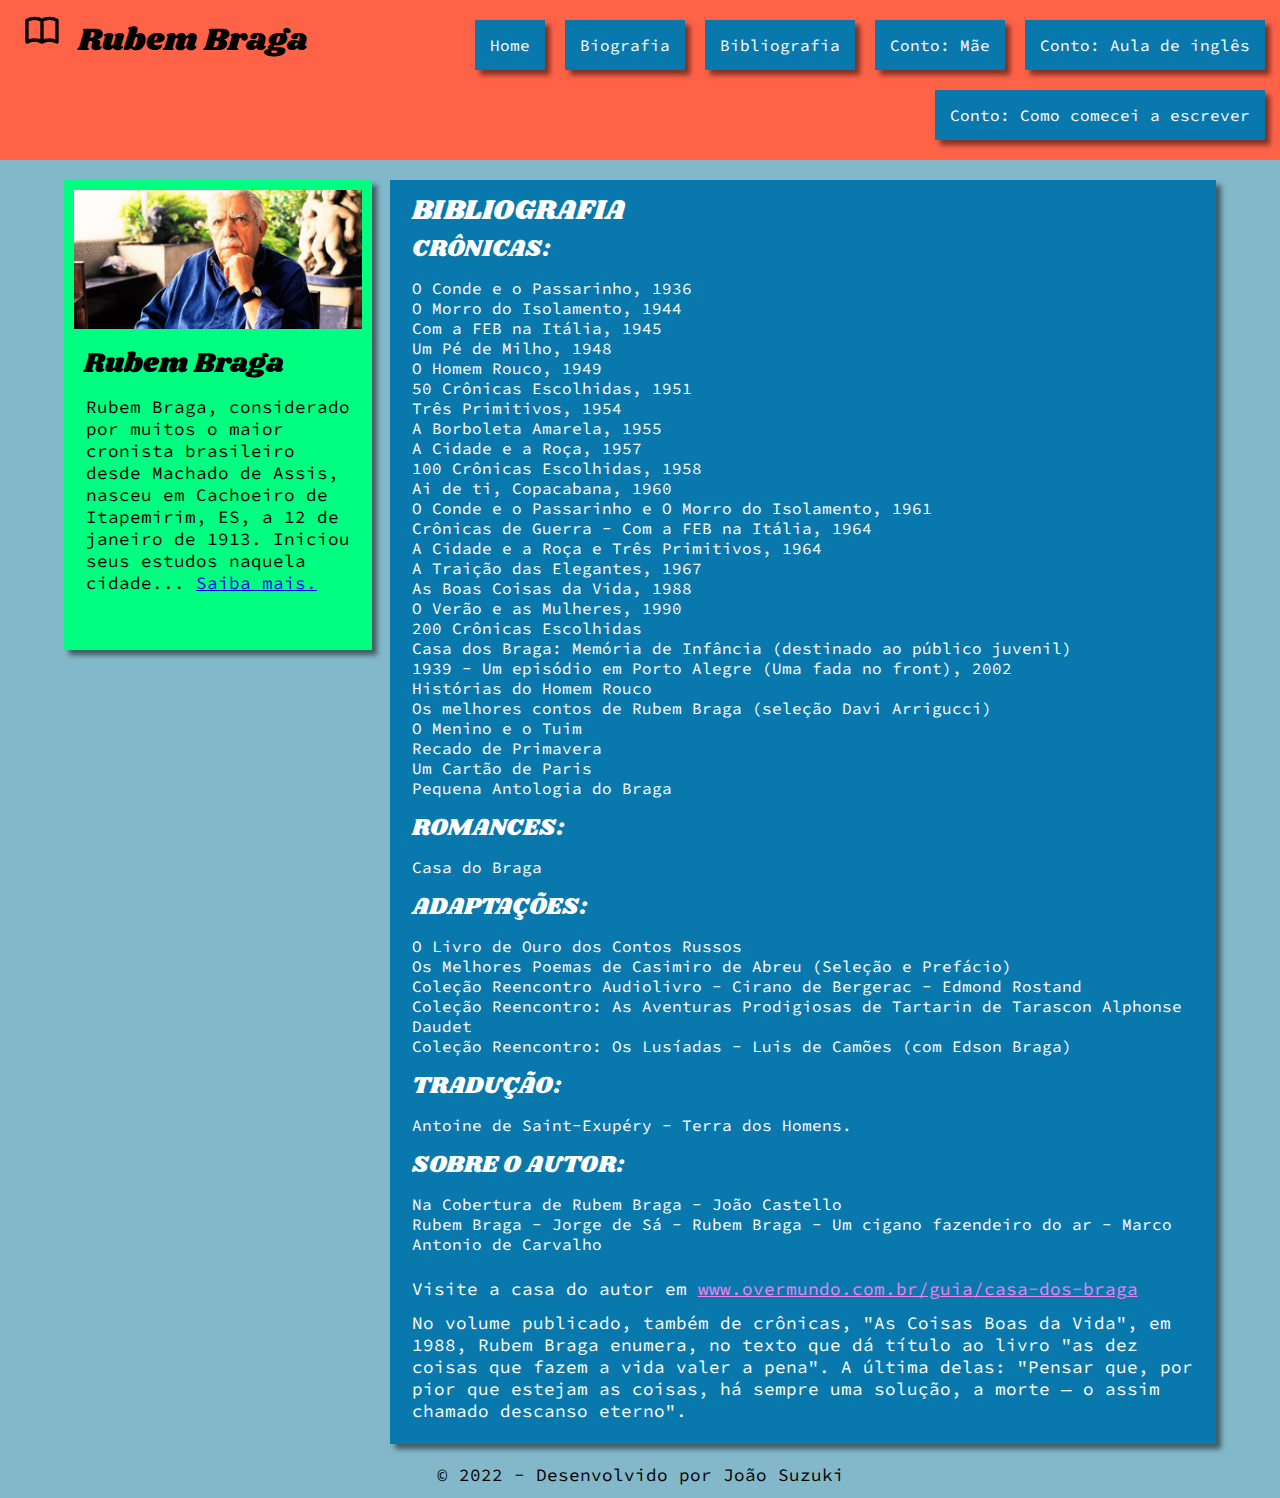
==== bibliografia.html @ 2efae84a "Criada todas as outras páginas" ====
<!DOCTYPE html>
<html lang="pt-BR">

<head>
    <meta charset="UTF-8">
    <meta http-equiv="X-UA-Compatible" content="IE=edge">
    <meta name="viewport" content="width=device-width, initial-scale=1.0">
    <title>Contos Rubem Braga</title>

    <link rel="preconnect" href="https://fonts.googleapis.com">
    <link rel="preconnect" href="https://fonts.gstatic.com" crossorigin>
    <link href="https://fonts.googleapis.com/css2?family=Shrikhand&family=Source+Code+Pro&display=swap"
        rel="stylesheet">
    <link rel="stylesheet" href="assets/css/style.css">
</head>

<body>
    <header>
        <h1>
            <svg xmlns="http://www.w3.org/2000/svg" class="ico-logo" fill="none" viewBox="0 0 24 24"
                stroke="currentColor" stroke-width="2">
                <path stroke-linecap="round" stroke-linejoin="round"
                    d="M12 6.253v13m0-13C10.832 5.477 9.246 5 7.5 5S4.168 5.477 3 6.253v13C4.168 18.477 5.754 18 7.5 18s3.332.477 4.5 1.253m0-13C13.168 5.477 14.754 5 16.5 5c1.747 0 3.332.477 4.5 1.253v13C19.832 18.477 18.247 18 16.5 18c-1.746 0-3.332.477-4.5 1.253" />
            </svg>
            Rubem Braga
        </h1>

        <nav>
            <ul>
                <li><a href="index.html">Home</a></li>
                <li><a href="biografia.html">Biografia</a></li>
                <li><a href="bibliografia.html">Bibliografia</a></li>
                <li><a href="conto-mae.html">Conto: Mãe</a></li>
                <li><a href="conto-aula-de-ingles.html">Conto: Aula de inglês</a></li>
                <li><a href="conto-como-comecei-a-escrever.html">Conto: Como comecei a escrever</a></li>
            </ul>
        </nav>
    </header>

    <main>
        <aside>
            <figure>
                <img src="assets/img/rubem-braga.jpeg" alt="Foto do escritor Rubem Braga">
            </figure>
            <h2>Rubem Braga</h2>
            <p>
                Rubem Braga, considerado por muitos o maior cronista brasileiro desde Machado de Assis, nasceu em
                Cachoeiro de Itapemirim, ES, a 12 de janeiro de 1913. Iniciou seus estudos naquela cidade... <a
                    href="biografia.html">Saiba mais.</a>
            </p>
        </aside>

        <section class="conteudo">
            <h2>BIBLIOGRAFIA</h2>

            <h3>CRÔNICAS:</h3>

            <ul>
                <li>O Conde e o Passarinho, 1936</li>
                <li>O Morro do Isolamento, 1944</li>
                <li>Com a FEB na Itália, 1945</li>
                <li>Um Pé de Milho, 1948</li>
                <li>O Homem Rouco, 1949</li>
                <li>50 Crônicas Escolhidas, 1951</li>
                <li>Três Primitivos, 1954</li>
                <li>A Borboleta Amarela, 1955</li>
                <li>A Cidade e a Roça, 1957</li>
                <li>100 Crônicas Escolhidas, 1958</li>
                <li>Ai de ti, Copacabana, 1960</li>
                <li>O Conde e o Passarinho e O Morro do Isolamento, 1961</li>
                <li>Crônicas de Guerra - Com a FEB na Itália, 1964</li>
                <li>A Cidade e a Roça e Três Primitivos, 1964</li>
                <li>A Traição das Elegantes, 1967</li>
                <li>As Boas Coisas da Vida, 1988</li>
                <li>O Verão e as Mulheres, 1990</li>
                <li>200 Crônicas Escolhidas</li>
                <li>Casa dos Braga: Memória de Infância (destinado ao público juvenil)</li>
                <li>1939 - Um episódio em Porto Alegre (Uma fada no front), 2002</li>
                <li>Histórias do Homem Rouco</li>
                <li>Os melhores contos de Rubem Braga (seleção Davi Arrigucci)</li>
                <li>O Menino e o Tuim</li>
                <li>Recado de Primavera</li>
                <li>Um Cartão de Paris</li>
                <li>Pequena Antologia do Braga</li>
            </ul>

            <h3>ROMANCES:</h3>

            <ul>
                <li>Casa do Braga</li>
            </ul>

            <h3>ADAPTAÇÕES:</h3>

            <ul>
                <li>O Livro de Ouro dos Contos Russos</li>
                <li>Os Melhores Poemas de Casimiro de Abreu (Seleção e Prefácio)</li>
                <li>Coleção Reencontro Audiolivro - Cirano de Bergerac - Edmond Rostand</li>
                <li>Coleção Reencontro: As Aventuras Prodigiosas de Tartarin de Tarascon Alphonse Daudet</li>
                <li>Coleção Reencontro: Os Lusíadas - Luis de Camões (com Edson Braga)</li>
            </ul>

            <h3>TRADUÇÃO:</h3>
            <ul>
                <li>Antoine de Saint-Exupéry - Terra dos Homens.</li>
            </ul>

            <h3>SOBRE O AUTOR:</h3>

            <ul>
                <li>Na Cobertura de Rubem Braga - João Castello</li>
                <li>Rubem Braga - Jorge de Sá - Rubem Braga - Um cigano fazendeiro do ar - Marco Antonio de Carvalho
                </li>
            </ul>

            <p>Visite a casa do autor em <a href="http://www.overmundo.com.br/guia/casa-dos-braga" target="_blank"
                    style="color: violet">www.overmundo.com.br/guia/casa-dos-braga</a></p>

            <p>
                No volume publicado, também de crônicas, "As Coisas Boas da Vida", em 1988, Rubem Braga enumera, no
                texto
                que dá título ao livro "as dez coisas que fazem a vida valer a pena". A última delas: "Pensar que, por
                pior
                que estejam as coisas, há sempre uma solução, a morte — o assim chamado descanso eterno".
            </p>
        </section>
    </main>


    <footer>
        <p>
            &copy; 2022 - Desenvolvido por João Suzuki
        </p>
    </footer>

    <script src="assets/js/code.js"></script>
</body>

</html>
---- assets/css/style.css ----
/*Reset padrões*/
html, body, div, span, applet, object, iframe,
h1, h2, h3, h4, h5, h6, p, blockquote, pre,
a, abbr, acronym, address, big, cite, code,
del, dfn, em, img, ins, kbd, q, s, samp,
small, strike, strong, sub, sup, tt, var,
b, u, i, center,
dl, dt, dd, ol, ul, li,
fieldset, form, label, legend,
table, caption, tbody, tfoot, thead, tr, th, td,
article, aside, canvas, details, embed,
figure, figcaption, footer, header, hgroup,
menu, nav, output, ruby, section, summary,
time, mark, audio, video {
	margin: 0;
	padding: 0;
	border: 0;
	font-size: 100%;
	font: inherit;
	vertical-align: baseline;
}

body {
	font-family: 'Source Code Pro', monospace;
	background-color: rgb(130, 184, 201);
}

h1, h2, h3, h4, h5, h6 {
	font-family: 'Shrikhand', cursive;
	margin-left: 12px;
}

h1 {
	font-size: 2rem;
}

h2 {
	font-size: 1.75rem;
}

h3 {
	font-size: 1.5rem;
}

h4 {
	font-size: 1.25rem;
}

img {
	width: 100%;
}

p {
	margin: 12px;
	font-size: 1.10rem;
}

ul {
	list-style-type: none;
	padding: 12px;
}

aside h2 {
	margin: 10px;
}

header {
	display: flex;
	justify-content: space-between;
	background-color: tomato;
	padding: 10px;
}

aside, section {
	box-shadow: 5px 5px 5px rgba(0, 0, 0, 0.5);
}

header h1 {
	width: 25%;
}

header nav {
	width: 70%;
}

nav ul {
	padding: 0;
	list-style-type: none;
	text-align: right;
}

nav ul li, nav ul li a {
	display: inline-block;
}

nav ul li a {
	width: fit-content;
	padding: 15px;
	color: white;
	text-decoration: none;
	background-color: rgb(9, 121, 173);
	margin: 10px 5px;
	box-shadow: 5px 5px 5px rgba(0, 0, 0, 0.5);
}

nav ul li a:hover {
	background-color: violet;
}

main {
	display: flex;
	/* vh corresponde à porcentagem da tela do dispositivo
	90vh é igual a 90% da altura da tela */
	min-height: 85vh; 
	justify-content: space-between;
	width: 90%;
	margin: 0 auto;
	margin-top: 20px;
}

aside {
	width: 25%;
	padding: 10px;
	background-color: rgb(0, 255, 128);
	height: 450px;
}

footer p {
	text-align: center;
	margin-top: 20px;
}

.conteudo {
	width: 70%;
	padding: 10px;
	background-color: rgb(9, 121, 173);
	color: white;
}

.ico-logo {
	width: 40px;
	margin: 0 10px 0 0;
}
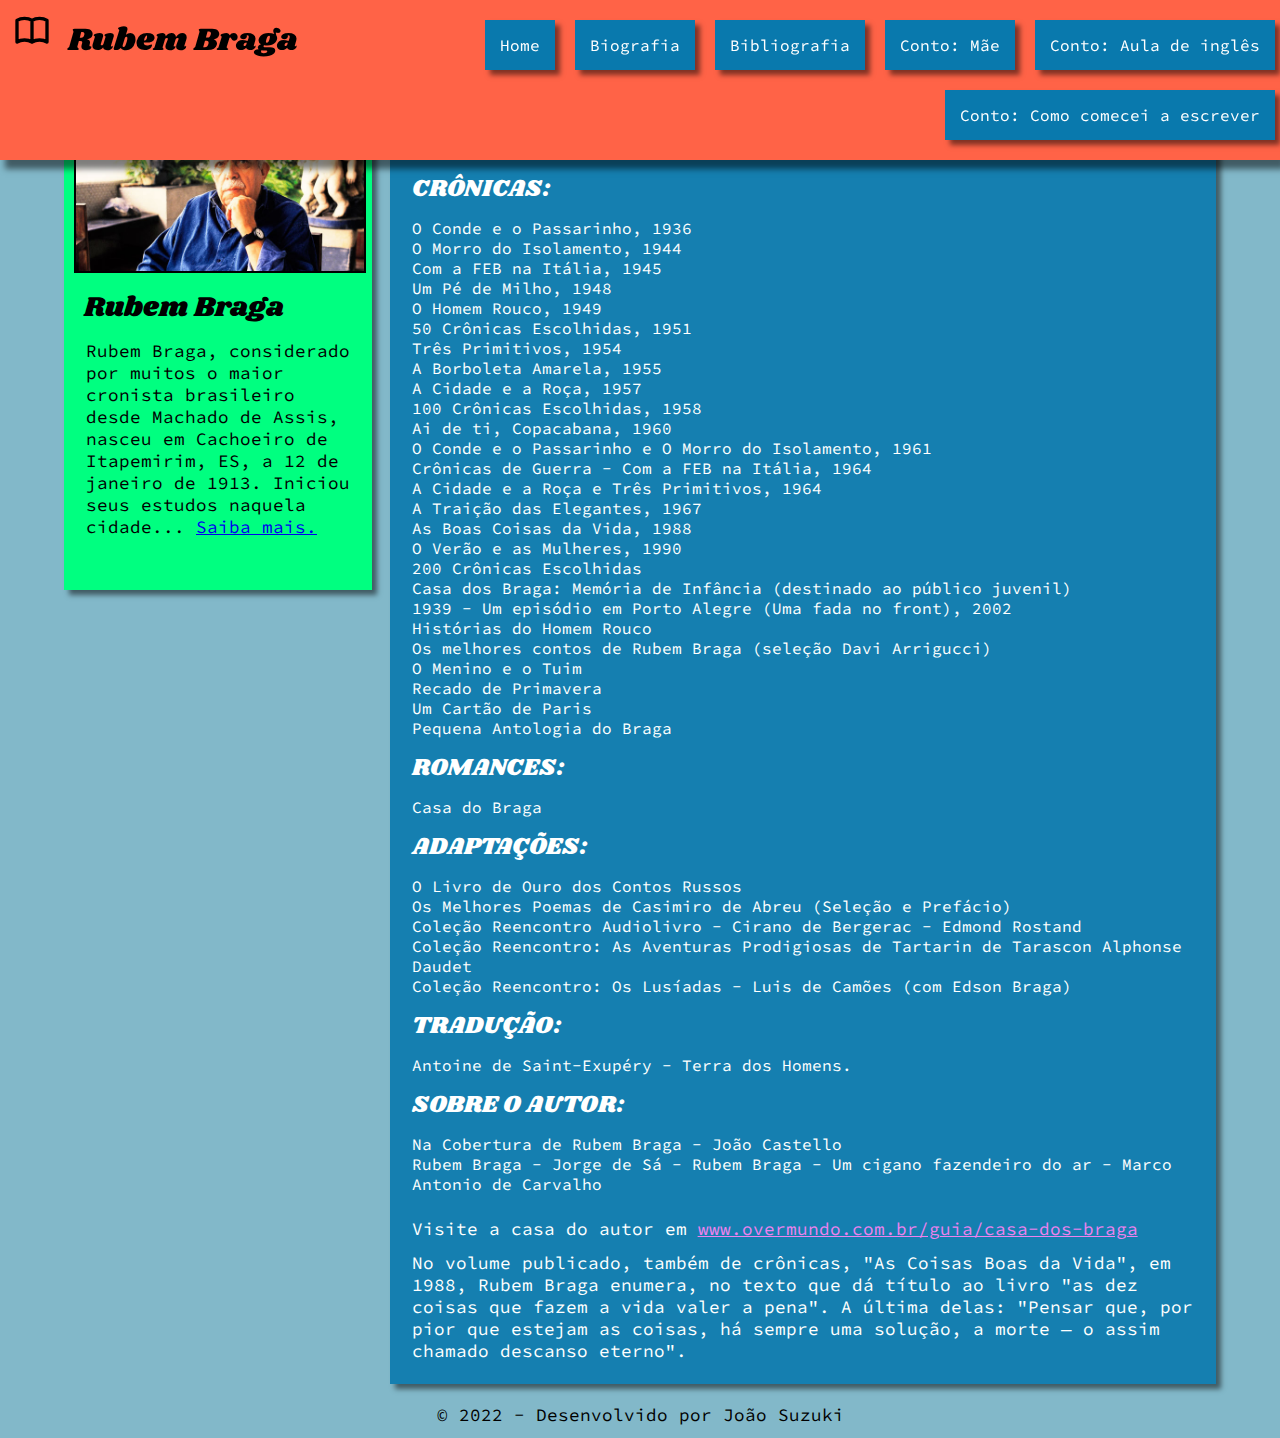
==== commit a37910bc: "Adicionado media queries" ====
--- a/bibliografia.html
+++ b/bibliografia.html
@@ -35,6 +35,12 @@
                 <li><a href="conto-como-comecei-a-escrever.html">Conto: Como comecei a escrever</a></li>
             </ul>
         </nav>
+
+        <svg xmlns="http://www.w3.org/2000/svg" fill="none" viewBox="0 0 24 24" stroke-width="1.5" stroke="currentColor"
+            class="menu-hamburguer">
+            <path stroke-linecap="round" stroke-linejoin="round" d="M3.75 6.75h16.5M3.75 12h16.5m-16.5 5.25h16.5" />
+        </svg>
+
     </header>
 
     <main>
--- a/assets/css/style.css
+++ b/assets/css/style.css
@@ -21,8 +21,14 @@
 }
 
 body {
+	margin-top: 120px;
 	font-family: 'Source Code Pro', monospace;
 	background-color: rgb(130, 184, 201);
+	/* background-image: url('../img/mancha.png');
+	background-size: 70%;
+	background-repeat: no-repeat;
+	background-position: 100% 200px;
+	background-attachment: fixed; */
 }
 
 h1, h2, h3, h4, h5, h6 {
@@ -65,10 +71,14 @@
 }
 
 header {
+	position: fixed;
+	top: 0;
+	width: 100%;
 	display: flex;
 	justify-content: space-between;
+	padding: 10px 0 10px 0;
 	background-color: tomato;
-	padding: 10px;
+	box-shadow: 5px 9px 6px rgba(0, 0, 0, 0.5);
 }
 
 aside, section {
@@ -101,6 +111,7 @@
 	background-color: rgb(9, 121, 173);
 	margin: 10px 5px;
 	box-shadow: 5px 5px 5px rgba(0, 0, 0, 0.5);
+	transition: 250ms;
 }
 
 nav ul li a:hover {
@@ -111,7 +122,7 @@
 	display: flex;
 	/* vh corresponde à porcentagem da tela do dispositivo
 	90vh é igual a 90% da altura da tela */
-	min-height: 85vh; 
+	min-height: 85vh;
 	justify-content: space-between;
 	width: 90%;
 	margin: 0 auto;
@@ -125,19 +136,149 @@
 	height: 450px;
 }
 
+main aside figure img {
+	border: solid #000 2px;
+}
+
 footer p {
 	text-align: center;
 	margin-top: 20px;
 }
 
-.conteudo {
-	width: 70%;
-	padding: 10px;
-	background-color: rgb(9, 121, 173);
-	color: white;
-}
-
 .ico-logo {
 	width: 40px;
 	margin: 0 10px 0 0;
+}
+
+.modal {
+	position: fixed;
+	top: 10%;
+	right: 10px;
+	width: 200px;
+	padding: 10px;
+	background-color: yellow;
+	border: rgb(112, 112, 10) 1px solid;
+}
+
+.modal .fechar {
+	position: absolute;
+	right: 8px;
+	top: 4px;
+	width: 20px;
+	padding: 2px;
+	background-color: crimson;
+	color: white;
+	text-align: center;
+}
+
+.menu-hamburguer {
+	display: none;
+}
+
+.menu-phone {
+	display: none;
+}
+
+/*
+Flexbox
+*/
+.conteudo, .conteudo-container {
+	width: 70%;
+	padding: 10px;
+	background-color: rgba(9, 121, 173, 0.9);
+	color: white;
+}
+
+.conteudo-container {
+	display: flex;
+	flex-wrap: wrap;
+	justify-content: space-evenly;
+}
+
+.box {
+	width: 46%;
+	background-color: tomato;
+	/* height: 40%; */
+	margin: 8px;
+	padding: 5px;
+	box-shadow: 5px 5px 5px rgba(0, 0, 0, 0.5);
+}
+
+.box h2 {
+	font-size: 1.5rem;
+	margin-left: 0;
+}
+
+.box a {
+	color: rgb(0, 255, 128);
+	text-decoration: none;
+	font-weight: bold;
+}
+
+.box figure {
+	height: 220px;
+	border: solid #000 2px;
+	overflow: hidden;
+}
+
+#img-comecei-escrever {
+	margin-top: -80px;
+}
+
+/* Layout para tablets e celulares */
+@media only screen and (max-width: 992px) {
+	* {
+		box-shadow: none;
+	}
+
+	main {
+		width: 100%;
+		flex-direction: column-reverse;
+	}
+
+	aside, .conteudo, .conteudo-home {
+		width: 90%;
+		margin: 0 auto;
+	}
+
+	aside, section {
+		box-shadow: none;
+	}
+
+	nav {
+		display: none;
+	}
+
+	header h1 {
+		font-size: 1.25rem;
+		width: 60%;
+	}
+
+	.menu-hamburguer {
+		display: block;
+		width: 40px;
+		cursor: pointer;
+	}
+
+	.menu-phone {
+		display: block;
+		position: fixed;
+		left: 0;
+		top: 0;
+		height: 100%;
+		width: 50%;
+		padding: 10px;
+		background-color: white;
+		z-index: 1000;
+	}
+
+	.menu-phone ul {
+		padding: 0;
+		list-style: none;
+	}
+
+	.menu-phone ul li{
+		display: block;
+		text-align: left;
+	}
 }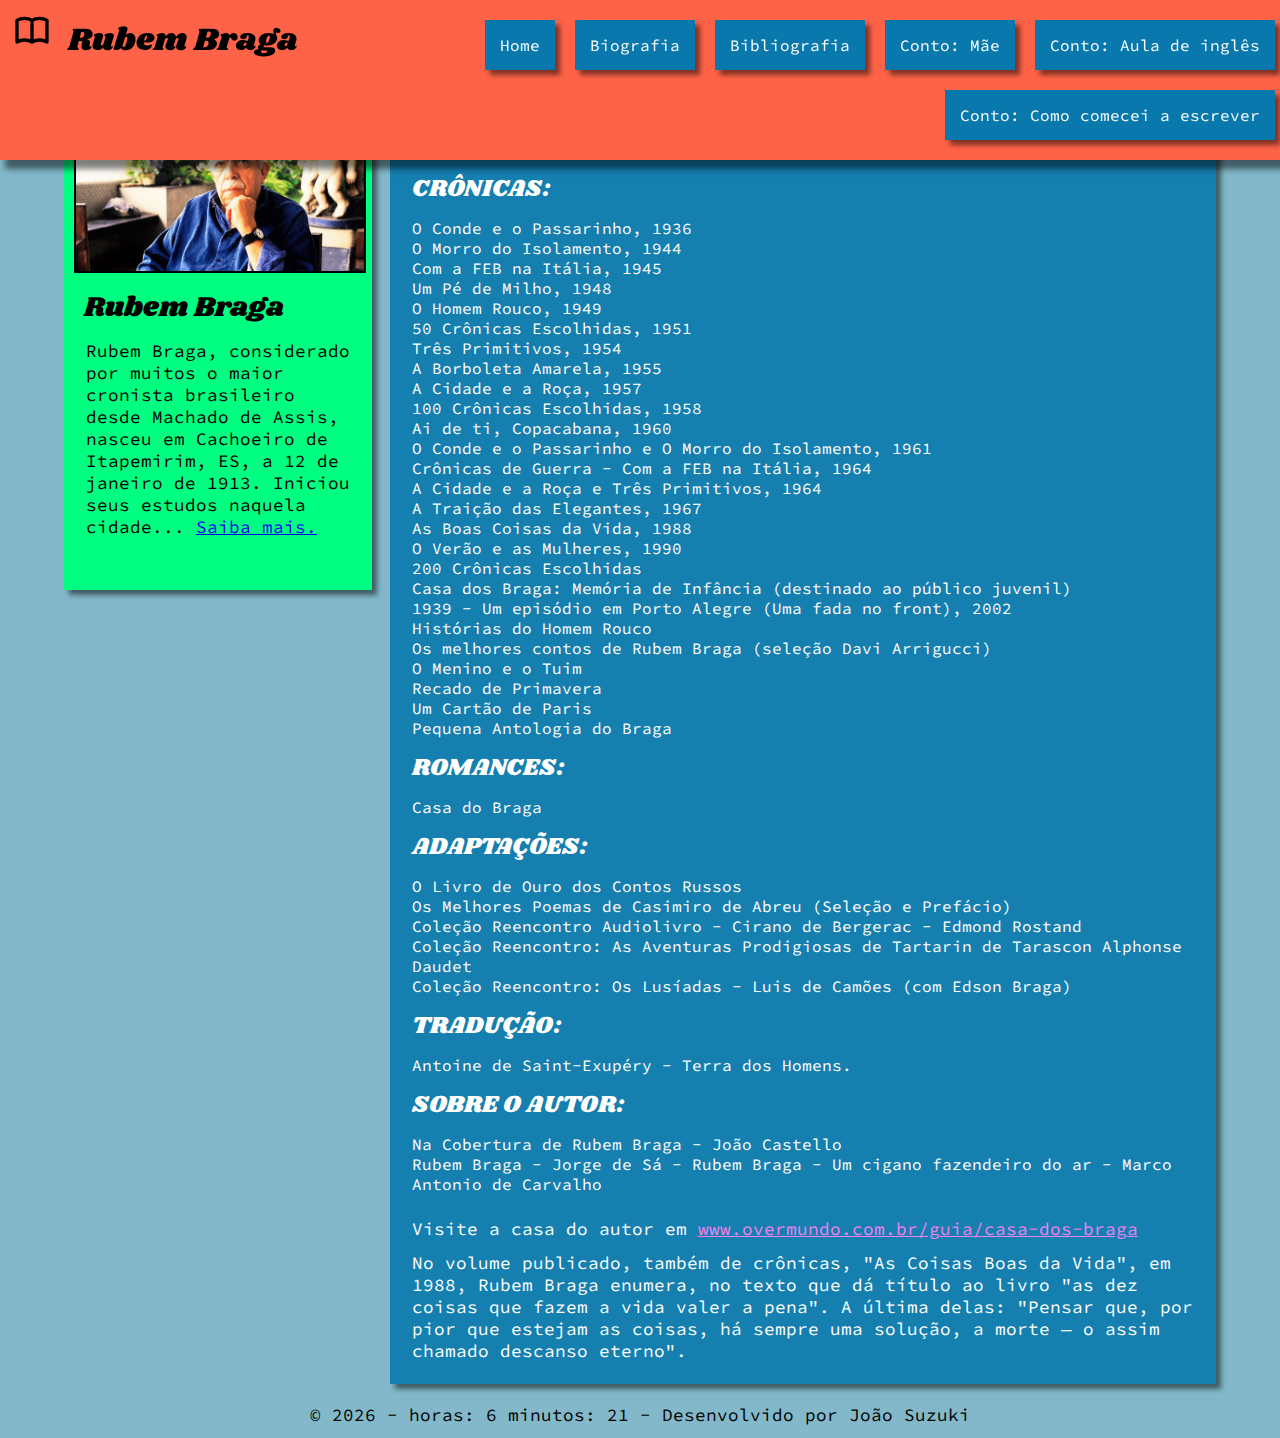
==== commit 401a1198: "Adicionado o menu às outras páginas" ====
--- a/bibliografia.html
+++ b/bibliografia.html
@@ -36,8 +36,20 @@
             </ul>
         </nav>
 
+        <nav class="menu-phone" id="navPhone">
+            <div class="fechar" id="btPhoneFechar">X</div>
+            <ul>
+                <li><a href="index.html">Home</a></li>
+                <li><a href="biografia.html">Biografia</a></li>
+                <li><a href="bibliografia.html">Bibliografia</a></li>
+                <li><a href="conto-mae.html">Conto: Mãe</a></li>
+                <li><a href="conto-aula-de-ingles.html">Conto: Aula de inglês</a></li>
+                <li><a href="conto-como-comecei-a-escrever.html">Conto: Como comecei a escrever</a></li>
+            </ul>
+        </nav>
+
         <svg xmlns="http://www.w3.org/2000/svg" fill="none" viewBox="0 0 24 24" stroke-width="1.5" stroke="currentColor"
-            class="menu-hamburguer">
+            class="menu-hamburguer" id="btHamburguer">
             <path stroke-linecap="round" stroke-linejoin="round" d="M3.75 6.75h16.5M3.75 12h16.5m-16.5 5.25h16.5" />
         </svg>
 
@@ -135,7 +147,7 @@
 
     <footer>
         <p>
-            &copy; 2022 - Desenvolvido por João Suzuki
+            &copy; <span id="data"></span> - Desenvolvido por João Suzuki
         </p>
     </footer>
 
--- a/assets/css/style.css
+++ b/assets/css/style.css
@@ -79,6 +79,7 @@
 	padding: 10px 0 10px 0;
 	background-color: tomato;
 	box-shadow: 5px 9px 6px rgba(0, 0, 0, 0.5);
+	z-index: 1000;
 }
 
 aside, section {
@@ -152,7 +153,7 @@
 
 .modal {
 	position: fixed;
-	top: 10%;
+	top: 15%;
 	right: 10px;
 	width: 200px;
 	padding: 10px;
@@ -173,6 +174,7 @@
 
 .menu-hamburguer {
 	display: none;
+	margin-right: 2.5%;
 }
 
 .menu-phone {
@@ -225,6 +227,10 @@
 	margin-top: -80px;
 }
 
+#btFechar {
+	cursor: pointer;
+}
+
 /* Layout para tablets e celulares */
 @media only screen and (max-width: 992px) {
 	* {
@@ -254,6 +260,14 @@
 		width: 60%;
 	}
 
+	aside {
+		margin-top: 10px;
+	}
+
+	img {
+		height: 100%;
+	}
+
 	.menu-hamburguer {
 		display: block;
 		width: 40px;
@@ -261,7 +275,6 @@
 	}
 
 	.menu-phone {
-		display: block;
 		position: fixed;
 		left: 0;
 		top: 0;
@@ -269,7 +282,6 @@
 		width: 50%;
 		padding: 10px;
 		background-color: white;
-		z-index: 1000;
 	}
 
 	.menu-phone ul {
@@ -281,4 +293,17 @@
 		display: block;
 		text-align: left;
 	}
+
+	.box {
+		width: 100%;
+	}
+
+	.conteudo-container {
+		margin: 0 auto;
+		width: 90%;
+	}
+
+	#img-comecei-escrever {
+		margin-top: 0;
+	}
 }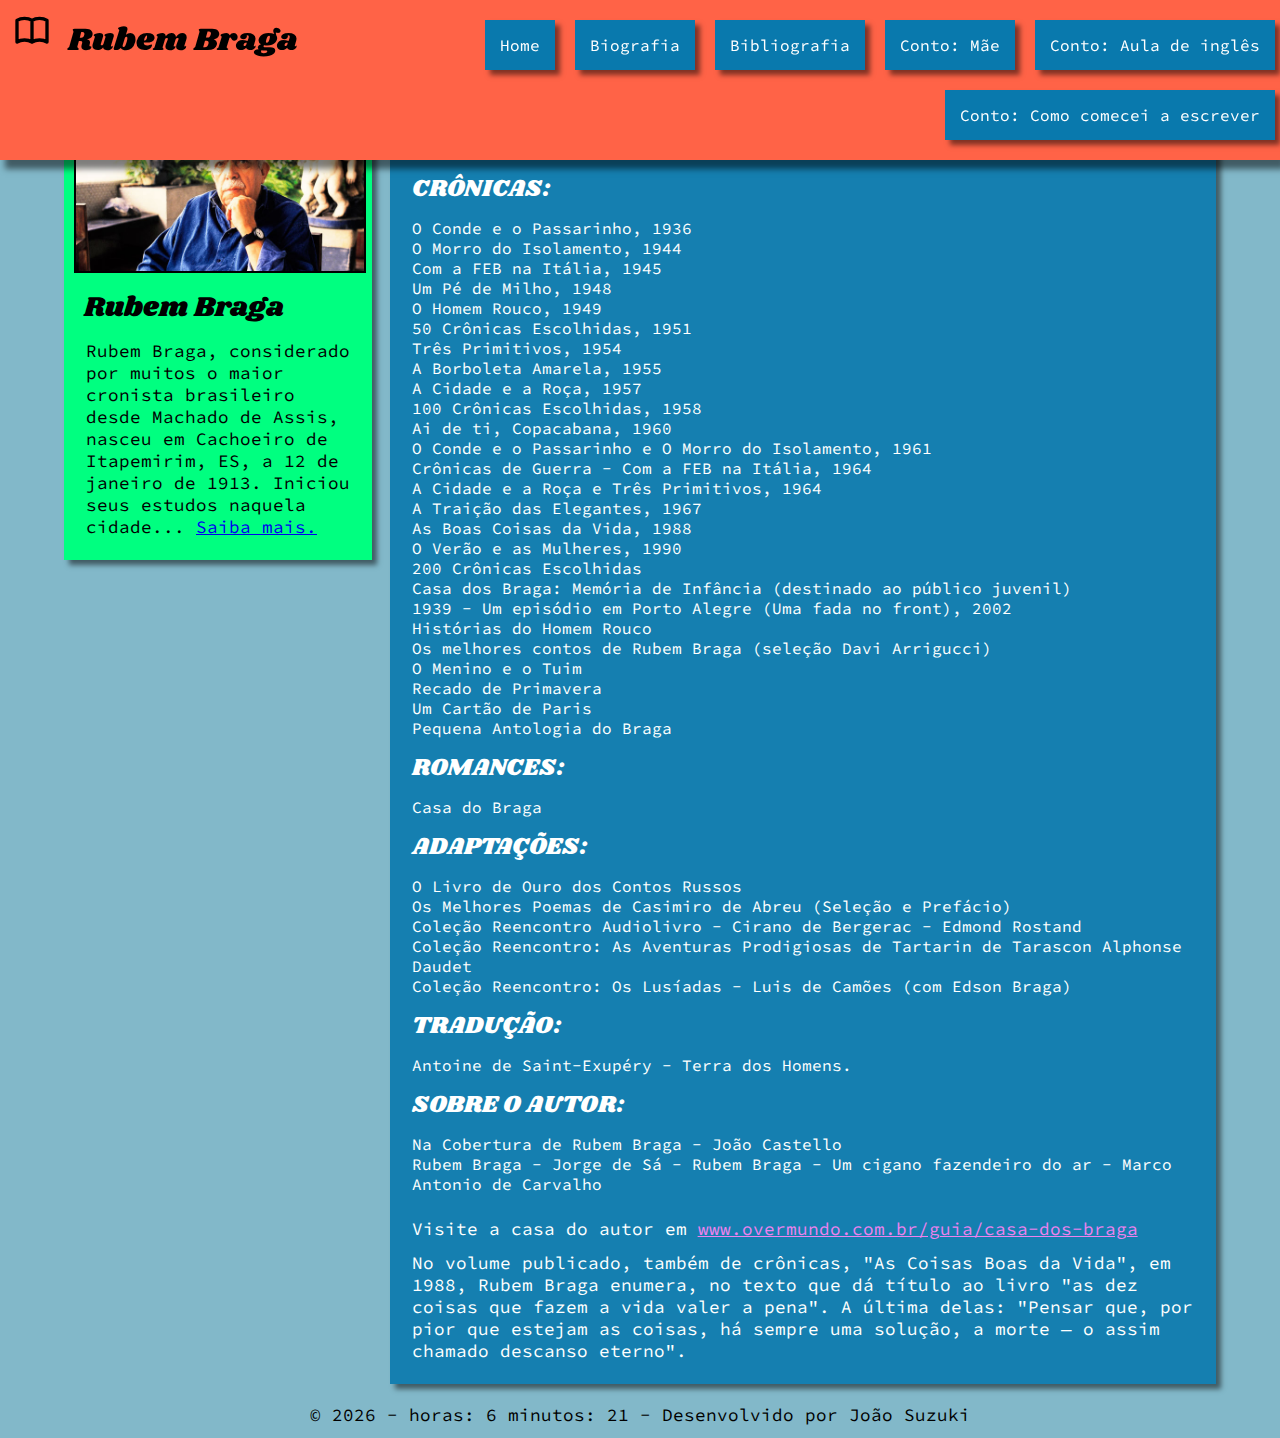
==== commit ffe99db3: "Adicionado favicon" ====
--- a/bibliografia.html
+++ b/bibliografia.html
@@ -7,6 +7,7 @@
     <meta name="viewport" content="width=device-width, initial-scale=1.0">
     <title>Contos Rubem Braga</title>
 
+    <link rel="shortcut icon" href="assets/img/book_3725.ico" type="image/x-icon">
     <link rel="preconnect" href="https://fonts.googleapis.com">
     <link rel="preconnect" href="https://fonts.gstatic.com" crossorigin>
     <link href="https://fonts.googleapis.com/css2?family=Shrikhand&family=Source+Code+Pro&display=swap"
--- a/assets/css/style.css
+++ b/assets/css/style.css
@@ -52,8 +52,10 @@
 	font-size: 1.25rem;
 }
 
+/* Tirar o height para deixar a imagem cortada */
 img {
 	width: 100%;
+	height: 100%;
 }
 
 p {
@@ -134,7 +136,7 @@
 	width: 25%;
 	padding: 10px;
 	background-color: rgb(0, 255, 128);
-	height: 450px;
+	height: 60%;
 }
 
 main aside figure img {
@@ -153,7 +155,7 @@
 
 .modal {
 	position: fixed;
-	top: 15%;
+	top: 20%;
 	right: 10px;
 	width: 200px;
 	padding: 10px;
@@ -223,13 +225,15 @@
 	overflow: hidden;
 }
 
-#img-comecei-escrever {
+/* #img-comecei-escrever {
 	margin-top: -80px;
-}
+} */
 
 #btFechar {
 	cursor: pointer;
 }
+
+/* Ir no photoshop e cortar todas as imagens */
 
 /* Layout para tablets e celulares */
 @media only screen and (max-width: 992px) {
@@ -306,4 +310,4 @@
 	#img-comecei-escrever {
 		margin-top: 0;
 	}
-}+}
